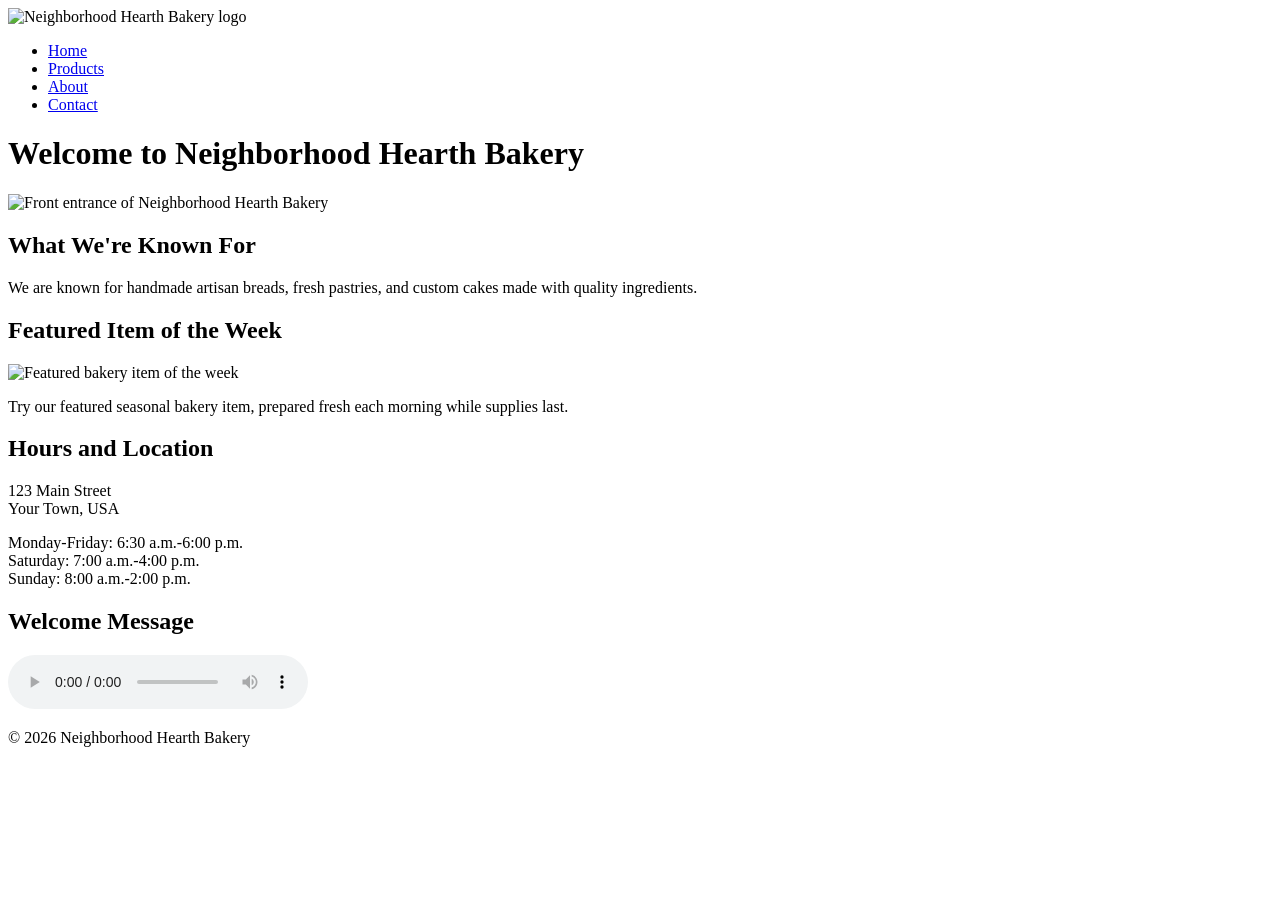
==== index.html @ 59959f21 "Add Neighborhood Hearth Bakery homepage HTML" ====
<!DOCTYPE html>
<html lang="en">

<head>
    <meta charset="UTF-8">
    <meta name="viewport" content="width=device-width, initial-scale=1.0">
    <title>Neighborhood Hearth Bakery | Home</title>
</head>

<body>

    <header>
        <img src="bakery-logo_c.png" alt="Neighborhood Hearth Bakery logo">

        <nav>
            <ul>
                <li><a href="index.html">Home</a></li>
                <li><a href="products.html">Products</a></li>
                <li><a href="about.html">About</a></li>
                <li><a href="contact.html">Contact</a></li>
            </ul>
        </nav>
    </header>

    <main>
        <h1>Welcome to Neighborhood Hearth Bakery</h1>

        <img src="bakery-storefront_c.png"
             alt="Front entrance of Neighborhood Hearth Bakery">

        <section>
            <h2>What We're Known For</h2>
            <p>
                We are known for handmade artisan breads, fresh pastries,
                and custom cakes made with quality ingredients.
            </p>
        </section>

        <section>
            <h2>Featured Item of the Week</h2>

            <picture>
                <source media="(min-width: 768px)"
                        srcset="bakery-feature-large_c.png">
                <img src="bakery-feature-small_c.png"
                     alt="Featured bakery item of the week">
            </picture>

            <p>
                Try our featured seasonal bakery item, prepared fresh
                each morning while supplies last.
            </p>
        </section>

        <section>
            <h2>Hours and Location</h2>
            <p>
                123 Main Street<br>
                Your Town, USA
            </p>

            <p>
                Monday-Friday: 6:30 a.m.-6:00 p.m.<br>
                Saturday: 7:00 a.m.-4:00 p.m.<br>
                Sunday: 8:00 a.m.-2:00 p.m.
            </p>
        </section>

        <section>
            <h2>Welcome Message</h2>

            <audio controls>
                <source src="bakery-welcome_c.mp3" type="audio/mpeg">
                Your browser does not support the audio element.
            </audio>
        </section>
    </main>

    <footer>
        <p>&copy; 2026 Neighborhood Hearth Bakery</p>
    </footer>

</body>
</html>
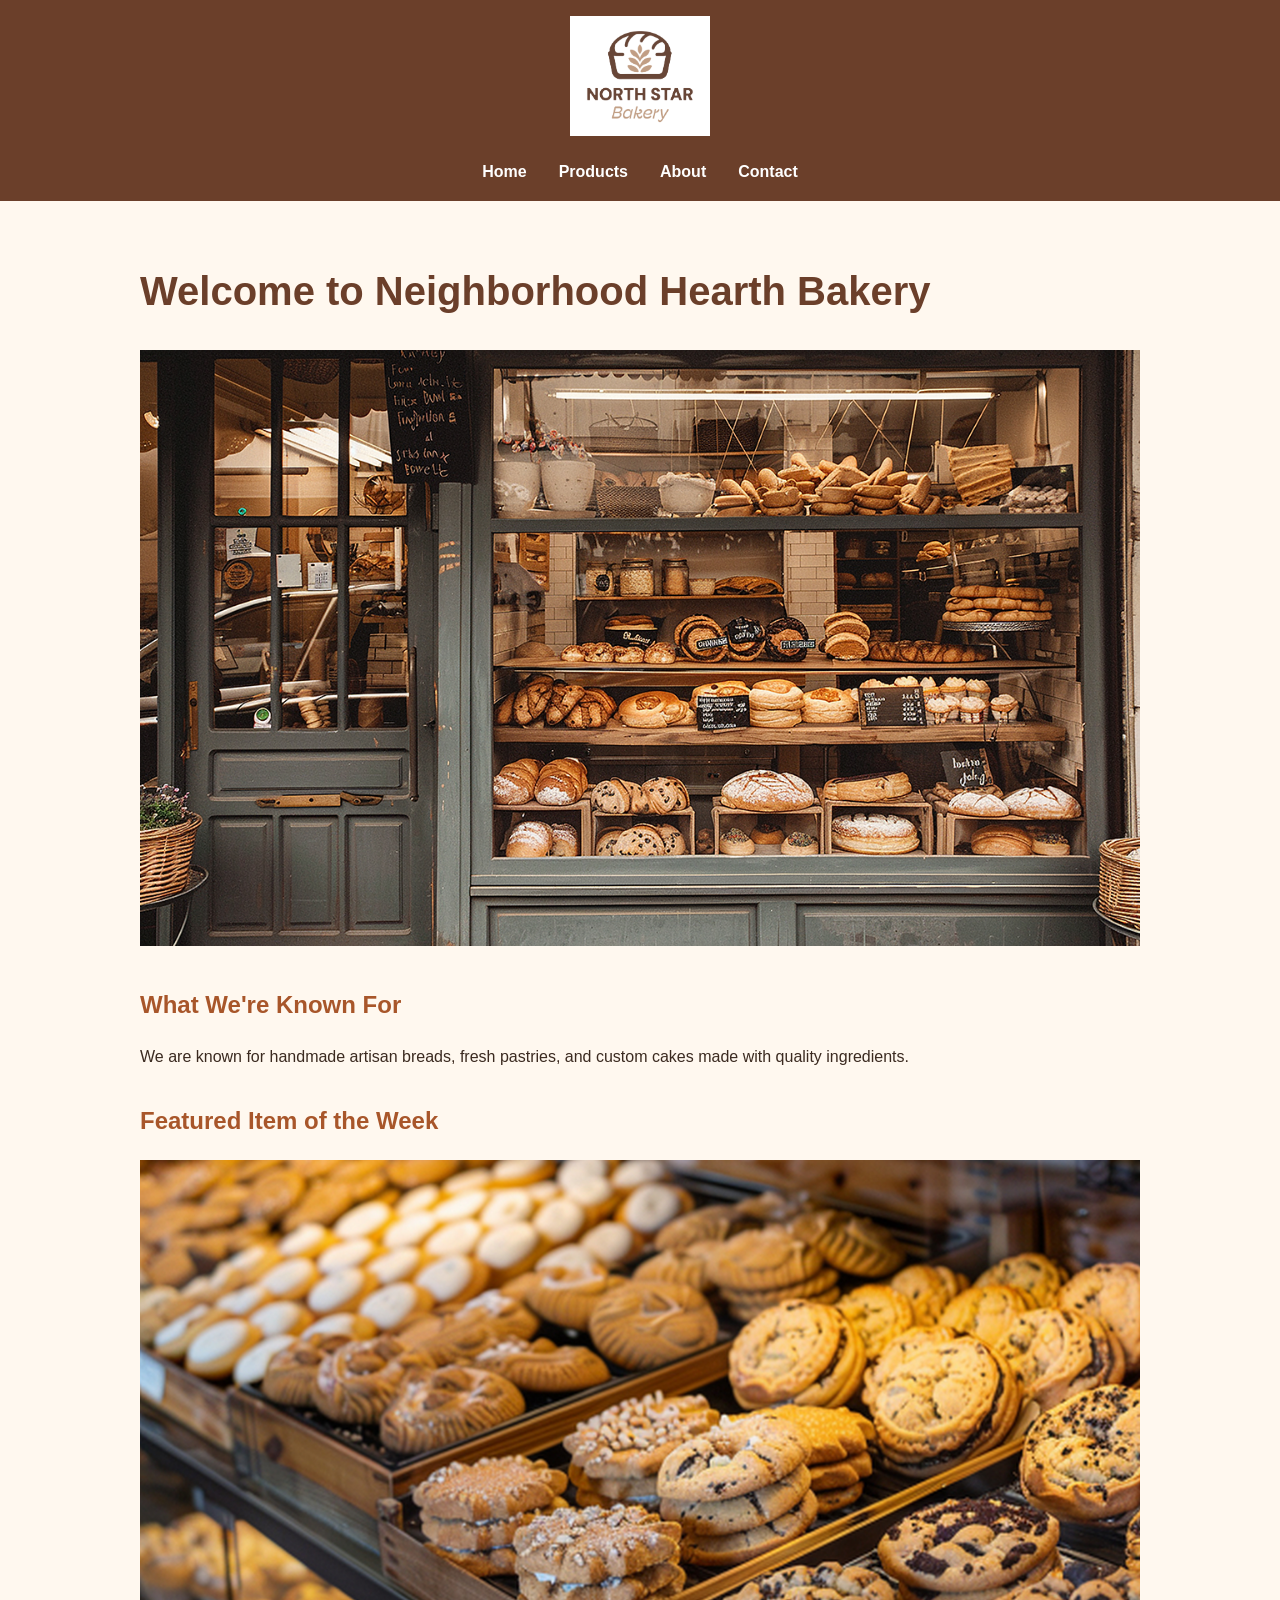
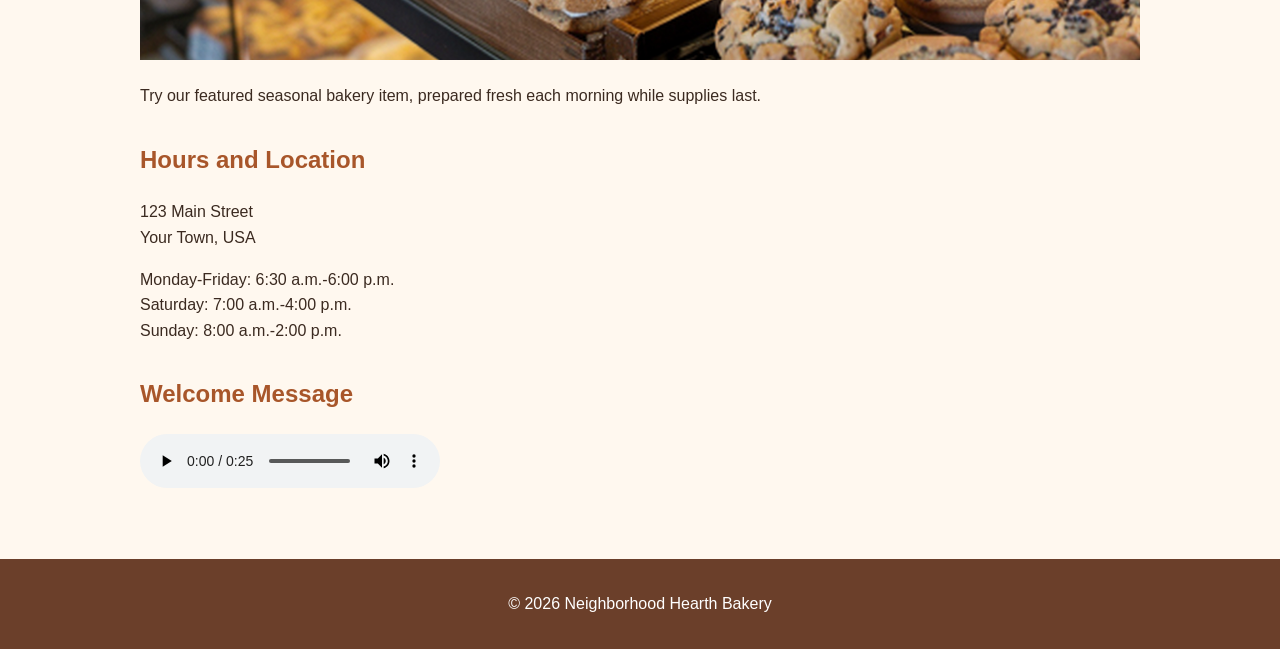
==== commit de00cfaf: "Add stylesheet link to index.html" ====
--- a/index.html
+++ b/index.html
@@ -5,6 +5,7 @@
     <meta charset="UTF-8">
     <meta name="viewport" content="width=device-width, initial-scale=1.0">
     <title>Neighborhood Hearth Bakery | Home</title>
+    <link rel="stylesheet" href="styles.css">
 </head>
 
 <body>
@@ -81,4 +82,4 @@
     </footer>
 
 </body>
-</html>+</html>
--- a/styles.css
+++ b/styles.css
@@ -0,0 +1,153 @@
+* {
+    box-sizing: border-box;
+}
+
+body {
+    margin: 0;
+    font-family: Arial, sans-serif;
+    background-color: #fff8ef;
+    color: #3b2a20;
+    line-height: 1.6;
+}
+
+header {
+    background-color: #6b3f2a;
+    color: white;
+    padding: 1rem;
+    text-align: center;
+}
+
+header img {
+    max-width: 140px;
+    height: auto;
+}
+
+nav ul {
+    list-style: none;
+    padding: 0;
+    margin: 1rem 0 0;
+    display: flex;
+    flex-direction: column;
+    gap: 0.5rem;
+}
+
+nav a {
+    color: white;
+    text-decoration: none;
+    font-weight: bold;
+}
+
+nav a:hover {
+    text-decoration: underline;
+}
+
+main {
+    width: 90%;
+    max-width: 1000px;
+    margin: 0 auto;
+    padding: 2rem 0;
+}
+
+h1 {
+    font-size: 2rem;
+    color: #6b3f2a;
+}
+
+h2 {
+    color: #a8562a;
+    margin-top: 2rem;
+}
+
+h3 {
+    color: #6b3f2a;
+}
+
+p {
+    margin-bottom: 1rem;
+}
+
+img,
+video {
+    max-width: 100%;
+    height: auto;
+}
+
+figure {
+    margin: 1.5rem 0;
+}
+
+figcaption {
+    font-style: italic;
+    margin-top: 0.5rem;
+}
+
+section {
+    margin-bottom: 2rem;
+}
+
+form {
+    background-color: #f4e2cf;
+    padding: 1rem;
+    border-radius: 8px;
+}
+
+fieldset {
+    border: 1px solid #a8562a;
+    margin-bottom: 1rem;
+    padding: 1rem;
+}
+
+legend {
+    font-weight: bold;
+    color: #6b3f2a;
+}
+
+input,
+select,
+textarea {
+    width: 100%;
+    padding: 0.6rem;
+    margin-top: 0.25rem;
+    border: 1px solid #8c7565;
+    border-radius: 4px;
+    font: inherit;
+}
+
+button {
+    background-color: #a8562a;
+    color: white;
+    border: none;
+    padding: 0.75rem 1.25rem;
+    border-radius: 4px;
+    font-size: 1rem;
+    cursor: pointer;
+}
+
+button:hover {
+    background-color: #7c3f20;
+}
+
+footer {
+    background-color: #6b3f2a;
+    color: white;
+    text-align: center;
+    padding: 1rem;
+}
+
+/* Larger screens */
+@media (min-width: 768px) {
+
+    nav ul {
+        flex-direction: row;
+        justify-content: center;
+        gap: 2rem;
+    }
+
+    h1 {
+        font-size: 2.5rem;
+    }
+
+    form {
+        padding: 2rem;
+    }
+}
